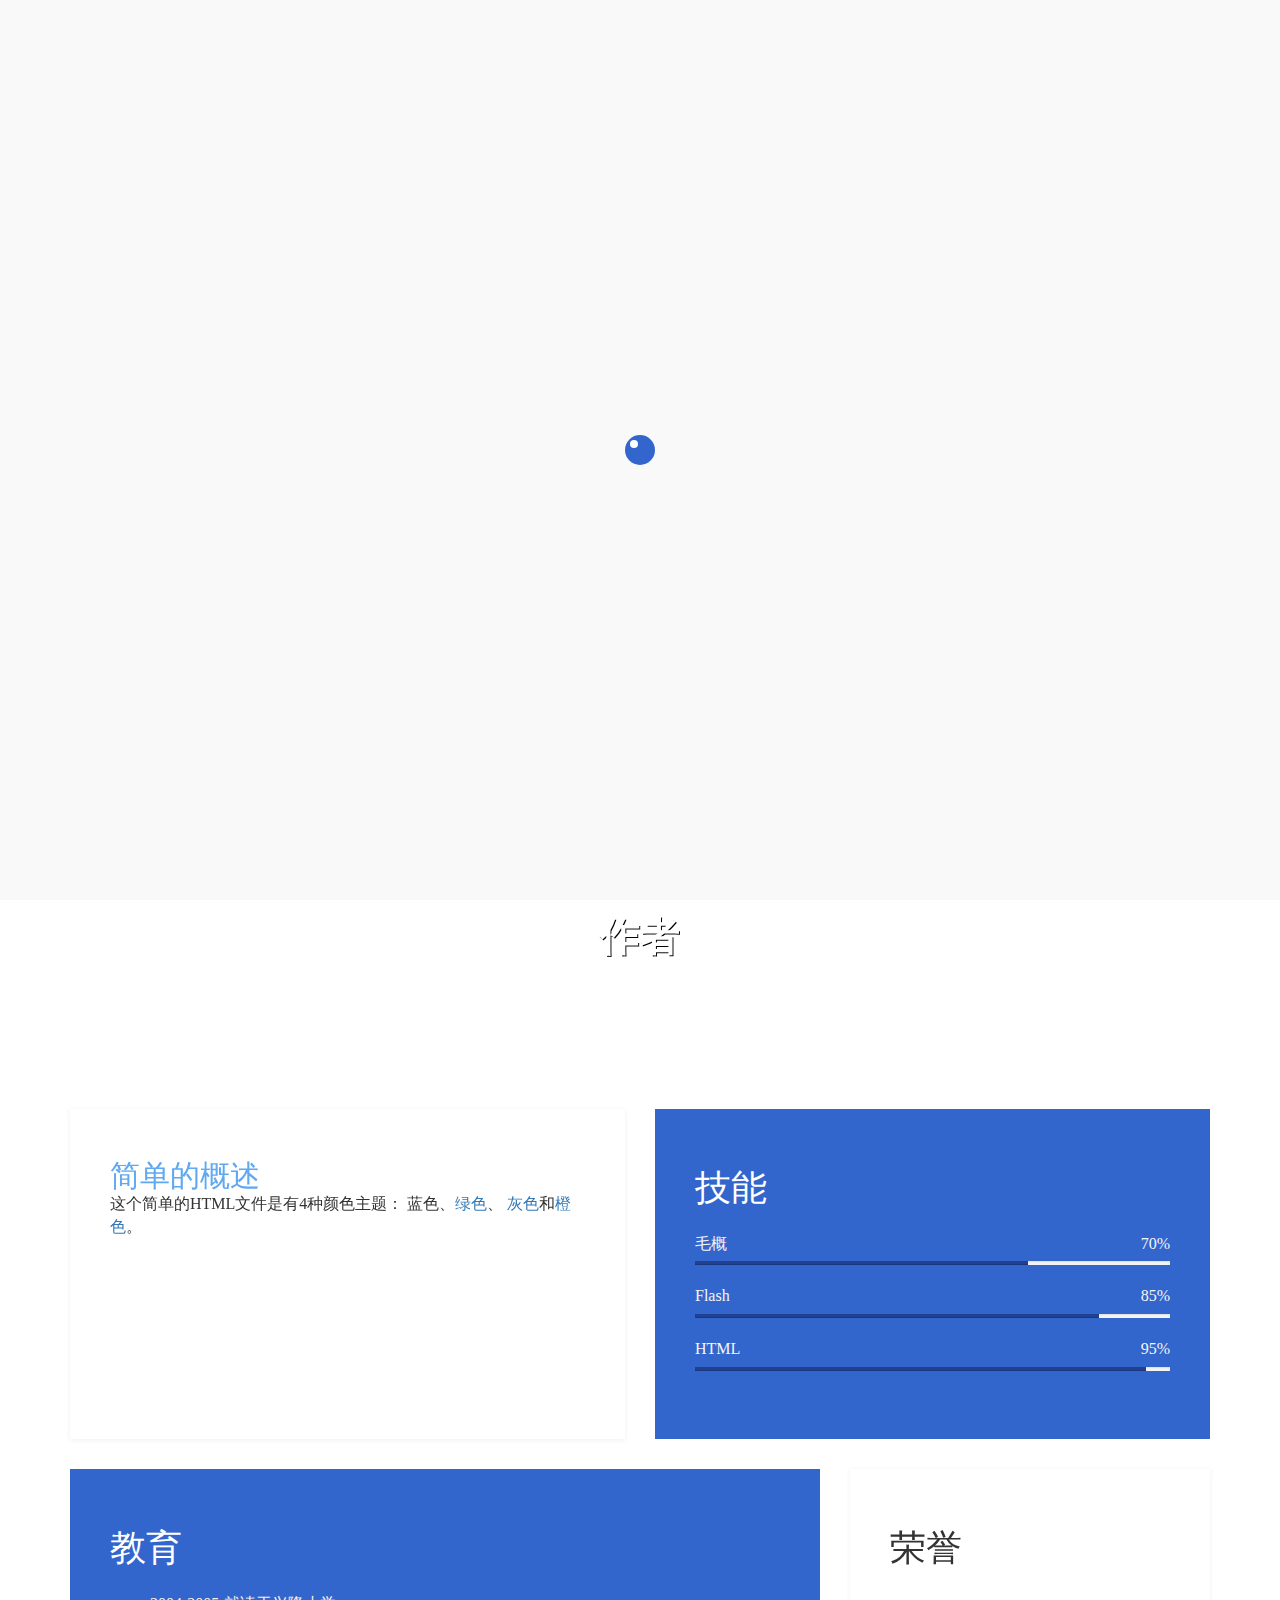
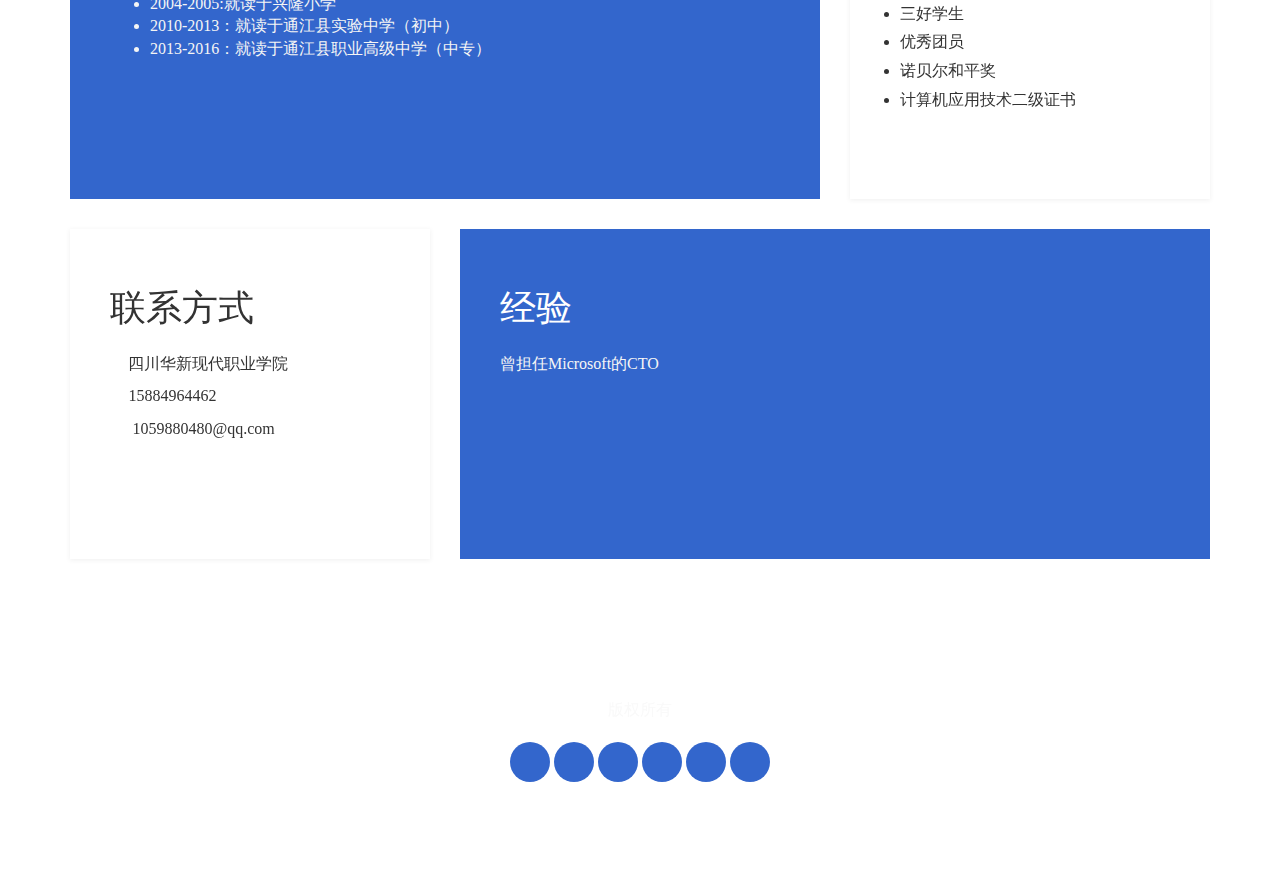
==== HTML/index.html @ db495490 "网页" ====
<!DOCTYPE html>
<html lang="en">
<head>
	<meta charset="utf-8">
	<title>网页作业</title>
	<meta http-equiv="X-UA-Compatible" content="IE=Edge">
	<meta name="viewport" content="width=device-width, initial-scale=1">
	<meta name="keywords" content="">
	<meta name="description" content="">

	<!-- 样式表CSS -->
	<link rel="stylesheet" href="css/bootstrap.min.css">
	<link rel="stylesheet" href="css/font-awesome.min.css">
	<link rel="stylesheet" href="css/templatemo-blue.css">
</head>
<body data-spy="scroll" data-target=".navbar-collapse">

<!-- 预载节 -->
<div class="preloader">
	<div class="sk-spinner sk-spinner-wordpress">
       <span class="sk-inner-circle"></span>
     </div>
</div>

<!-- 标题 -->
<header>
	<div class="container">
		<div class="row">
			<div class="col-md-12 col-sm-12">
				<img src="images/tm-easy-profile.jpg" class="img-responsive img-circle tm-border" alt="templatemo easy profile">
				<hr>
				<h1 class="tm-title bold shadow">纪琳杰</h1>
				<h1 class="white bold shadow">作者</h1>
			</div>
		</div>
	</div>
</header>

<!--概述和技能部分 -->
<section class="container">
	<div class="row">
		<div class="col-md-6 col-sm-12">
			<div class="about">
				<h3 class="accent">简单的概述</h3>
				<p>这个简单的HTML文件是有4种颜色主题：
				         蓝色、<a href="index-green.html">绿色</a>、
				         <a href="index-gray.html">灰色</a>和<a href="index-orange.html">橙色</a>。
				</p>
			</div>
		</div>
		<div class="col-md-6 col-sm-12">
			<div class="skills">
				<h2 class="white">技能</h2>
				<strong>毛概</strong>
				<span class="pull-right">70%</span>
					<div class="progress">
						<div class="progress-bar progress-bar-primary" role="progressbar" 
                        aria-valuenow="70" aria-valuemin="0" aria-valuemax="100" style="width: 70%;"></div>
					</div>
				<strong>Flash</strong>
				<span class="pull-right">85%</span>
					<div class="progress">
						<div class="progress-bar progress-bar-primary" role="progressbar" 
                        aria-valuenow="85" aria-valuemin="0" aria-valuemax="100" style="width: 85%;"></div>
					</div>
				<strong>HTML</strong>
				<span class="pull-right">95%</span>
					<div class="progress">
						<div class="progress-bar progress-bar-primary" role="progressbar" 
                        aria-valuenow="95" aria-valuemin="0" aria-valuemax="100" style="width: 95%;"></div>
					</div>
			</div>
		</div>
	</div>
</section>
<!-- 教育和语言 -->
<section class="container">
	<div class="row">
		<div class="col-md-8 col-sm-12">
			<div class="education">
				<h2 class="white">教育</h2>
					<div class="education-content">	
					    <ul>
					        <li>2004-2005:就读于兴隆小学</li>
					        <li>2010-2013：就读于通江县实验中学（初中）</li>
					        <li>2013-2016：就读于通江县职业高级中学（中专）</li>
					    </ul>											
					</div>
			</div>
		</div>
		<div class="col-md-4 col-sm-12">
			<div class="languages">
				<h2>荣誉</h2>
					<ul>
						<li>三好学生</li>						
						<li>优秀团员</li>
						<li>诺贝尔和平奖</li>
						<li>计算机应用技术二级证书</li>
					</ul>
			</div>
		</div>
	</div>
</section>

<!-- 联系和经验 -->
<section class="container">
	<div class="row">
		<div class="col-md-4 col-sm-12">
			<div class="contact">
				<h2>联系方式</h2>
					<p><i class="fa fa-map-marker"></i>四川华新现代职业学院</p>
					<p><i class="fa fa-phone"></i>15884964462</p>
					<p><i class="fa fa-envelope"></i> 1059880480@qq.com</p>
			</div>
		</div>
		<div class="col-md-8 col-sm-12">
			<div class="experience">
				<h2 class="white">经验</h2>
					<div class="experience-content">
						<p class="education-description">曾担任Microsoft的CTO</p>
					</div>
			</div>
		</div>
	</div>
</section>

<!-- footer section -->
<footer>
	<div class="container">
		<div class="row">
			<div class="col-md-12 col-sm-12">
				<p>版权所有</p>
				<ul class="social-icons">
					<li><a href="#" class="fa fa-facebook"></a></li>
                    <li><a href="#" class="fa fa-google-plus"></a></li>
					<li><a href="#" class="fa fa-twitter"></a></li>
					<li><a href="#" class="fa fa-dribbble"></a></li>
					<li><a href="#" class="fa fa-github"></a></li>
					<li><a href="#" class="fa fa-behance"></a></li>
				</ul>
			</div>
		</div>
	</div>
</footer>

<!-- javascript js -->	
<script src="js/jquery.js"></script>
<script src="js/bootstrap.min.js"></script>	
<script src="js/jquery.backstretch.min.js"></script>
<script src="js/custom.js"></script>

</body>
</html>
---- HTML/css/templatemo-blue.css ----
html, body {
  margin:0;border:0;padding:0;
  font-size:16px;
  font-family:'Proxima';
  overflow-x:hidden;
  position: relative;
  vertical-align: baseline;
}

html {
    -webkit-font-smoothing: antialiased;
}

h1 {font-size:40px;}
h2 {font-size:36px;}
h3 {font-size:30px;}
h4 {font-size:24px;}
h5 {font-size:20px;}
h6 {font-size:18px;}

h2 {
  padding-bottom: 14px;
}

.accent {
  font-family: 'Proxima Bold';
  line-height: 14px;
  color: #60A9F0;
}

.bold {
	font-weight: bold;
}

.tm-border {
	border: 5px solid #fff;
	box-shadow: 2px 2px #000;
}

.shadow {
	text-shadow: 1px 1px #000;
}

.tm-title {
	color: #66CCFF;
}

.white {
  color: #fff;
}

.about,.skills,
.education,.languages,
.contact, .experience {
  padding: 40px;
  min-height: 330px;
}

.education, .languages,
.contact, .experience {
  margin-top: 30px;
}
.copyrights{text-indent:-9999px;height:0;line-height:0;font-size:0;overflow:hidden;}

@font-face {
    font-family: 'Proxima';
    src: url(../fonts/ProximaNova-Regular.otf);
}

@font-face {
    font-family: 'Proxima Bold';
    src: url(../fonts/ProximaNova-Bold.otf);
}

/* preloader section */
.preloader {
  position: fixed;
  top: 0;
  left: 0;
   width: 100%;
  height: 100%;
   z-index: 99999;
   display: -webkit-flex;
    display: -ms-flexbox;
   display: flex;
   -webkit-flex-flow: row nowrap;
   -ms-flex-flow: row nowrap;
    flex-flow: row nowrap;
     -webkit-justify-content: center;
    -ms-flex-pack: center;
    justify-content: center;
    -webkit-align-items: center;
     -ms-flex-align: center;
     align-items: center;
    background: none repeat scroll 0 0 #fff;
  background: none repeat scroll 0 0 #f9f9f9;
}
.sk-spinner-wordpress.sk-spinner {
  background-color: #3366CC;
  width: 30px;
  height: 30px;
  border-radius: 30px;
  position: relative;
  -webkit-animation: sk-innerCircle 1s linear infinite;
          animation: sk-innerCircle 1s linear infinite; }
.sk-spinner-wordpress .sk-inner-circle {
  display: block;
  background-color: #fff;
  width: 8px;
  height: 8px;
  position: absolute;
  border-radius: 8px;
  top: 5px;
  left: 5px; }

@-webkit-keyframes sk-innerCircle {
  0% {
    -webkit-transform: rotate(0);
            transform: rotate(0); }

  100% {
    -webkit-transform: rotate(360deg);
            transform: rotate(360deg); } }

@keyframes sk-innerCircle {
  0% {
    -webkit-transform: rotate(0);
            transform: rotate(0); }

  100% {
    -webkit-transform: rotate(360deg);
            transform: rotate(360deg); } }

/* header section */
header {
  text-align: center;
  min-height: 400px;
  overflow: hidden;
  position: relative;
  padding-top: 160px;
  padding-bottom: 140px;
}
header img {
  display: inline-block !important;
}
header h2 {
  padding-top: 40px;
}
header hr {
  border-color: #3366CC;
  width: 100px;
}

/* about section */
.about {
  background: #fff;
  box-shadow: 0px 1px 5px rgba(50,50,50,0.08);
}

/* skills section */
.skills {
  background: #3366CC;
  color: #f5f5f5;
}
.skills .progress {
  border-radius: 0px;
  height: 4px;
}
.skills .progress .progress-bar-primary {
  background: #204090;
}
.skills strong {
  display: inline-block;
  font-weight: normal;
  padding-bottom: 6px;
}

/* education section */
.education {
  background: #3366CC;
  color: #f5f5f5;
}
.education .education-content {
  padding-bottom: 14px;
}
.education h5 {
  display: inline-block;
}
.education span {
  padding-right: 10px;
  padding-left: 20px;
}

/* languages section */
.languages {
  background: #fff;
 box-shadow: 0px 1px 5px rgba(50,50,50,0.08);
}
.languages ul {
  padding: 10px;
}
.languages ul li {
  padding-bottom: 6px;
}

/* contact section */
.contact {
  background: #fff;
 box-shadow: 0px 1px 5px rgba(50,50,50,0.08);
}
.contact .fa {
  padding-right: 6px;
}

/* experience section */
.experience {
  background: #3366CC;
  color: #f5f5f5;
}
.experience .experience-content {
  padding-bottom: 14px;
}
.experience h5 {
  display: inline-block;
}
.experience span {
  padding-right: 10px;
  padding-left: 20px;
}

/* footer section */
footer {
  color: #f9f9f9;
  text-align: center;
  padding-top: 140px;
  padding-bottom: 100px;
}

/* social icon section */
.social-icons {
  padding: 0;
  margin: 0;
}
.social-icons li {
  display: inline-block;
  list-style: none;
}
.social-icons li a {
  background: #3366CC;
  border-radius: 50%;
  color: #fff;
  text-decoration: none;
  font-size: 18px;
  width: 40px;
  height: 40px;
  line-height: 40px;
  text-align: center;
  transition: all 0.4s ease-in;
  position: relative;
  bottom: 10px;
  top: 10px;
}
.social-icons li a:hover {
  background: #202020;
  color: #fff;
}

@media ( max-width: 980px ) {
  .skills {
    margin-top: 30px;
  }
}

@media ( max-width: 360px ) {
  header h1 {
    font-size: 30px;
  }
  .about h2 {
    font-size: 24px;
  }
  .education h4,
  .experience h4 {
    font-size: 20px;
  }
}
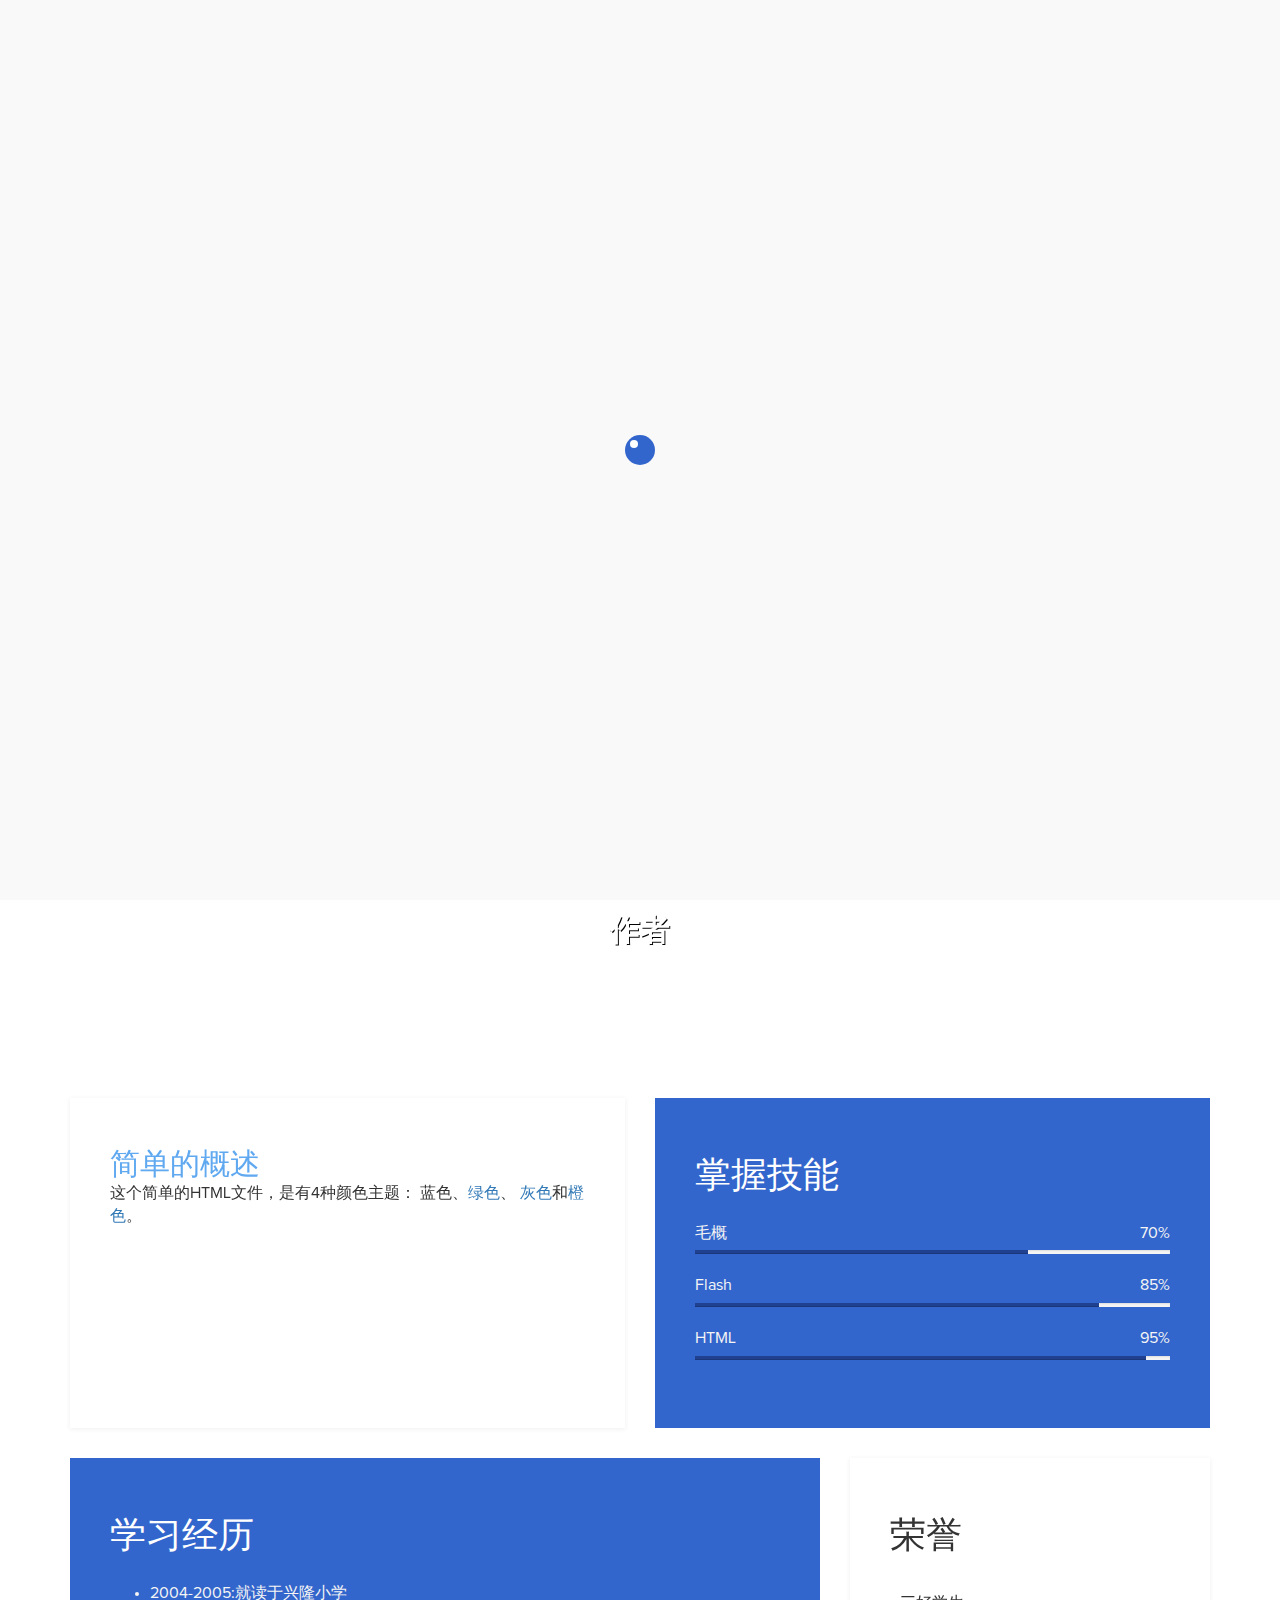
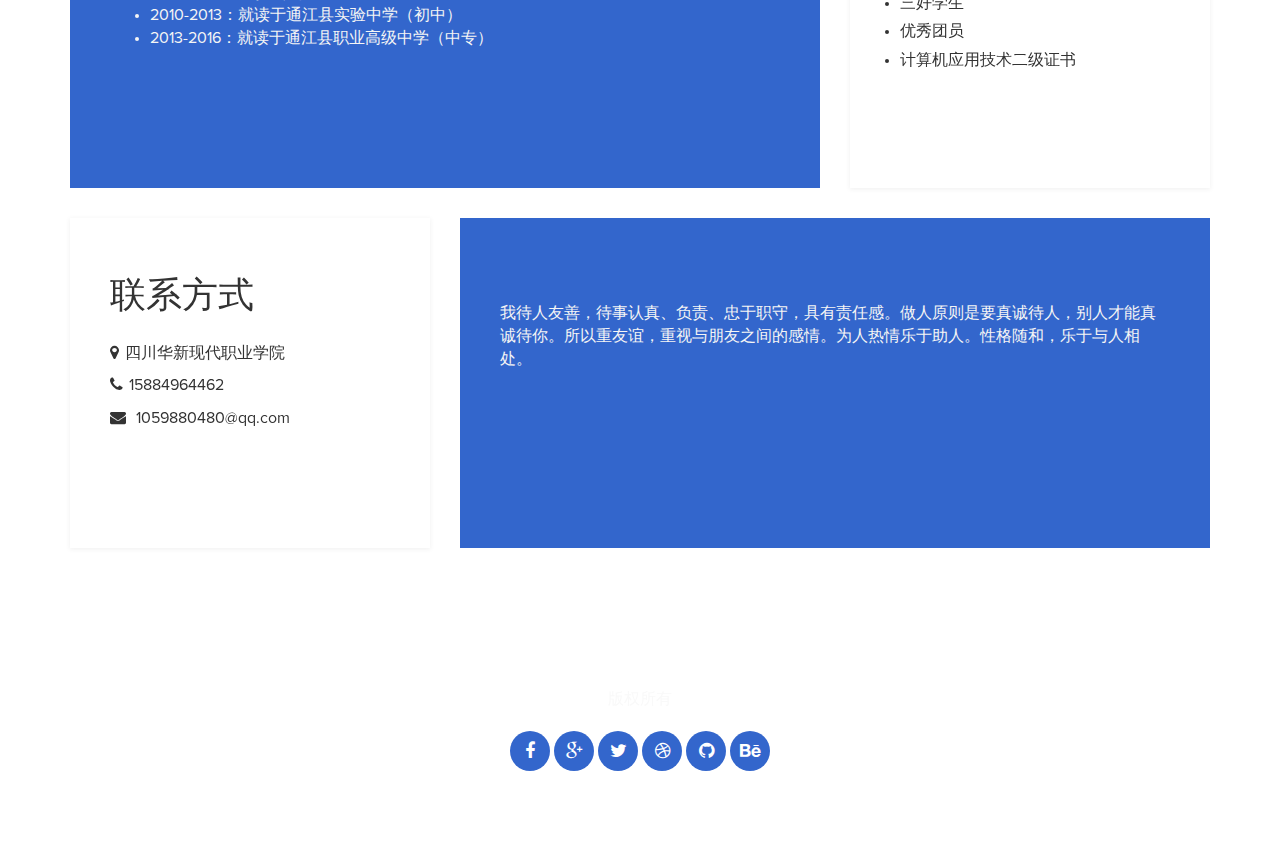
==== commit 33977729: "第二次修改" ====
--- a/HTML/index.html
+++ b/HTML/index.html
@@ -30,7 +30,7 @@
 				<img src="images/tm-easy-profile.jpg" class="img-responsive img-circle tm-border" alt="templatemo easy profile">
 				<hr>
 				<h1 class="tm-title bold shadow">纪琳杰</h1>
-				<h1 class="white bold shadow">作者</h1>
+				<h3 class="white bold shadow">作者</h3>
 			</div>
 		</div>
 	</div>
@@ -42,7 +42,7 @@
 		<div class="col-md-6 col-sm-12">
 			<div class="about">
 				<h3 class="accent">简单的概述</h3>
-				<p>这个简单的HTML文件是有4种颜色主题：
+				<p>这个简单的HTML文件，是有4种颜色主题：
 				         蓝色、<a href="index-green.html">绿色</a>、
 				         <a href="index-gray.html">灰色</a>和<a href="index-orange.html">橙色</a>。
 				</p>
@@ -50,7 +50,7 @@
 		</div>
 		<div class="col-md-6 col-sm-12">
 			<div class="skills">
-				<h2 class="white">技能</h2>
+				<h2 class="white">掌握技能</h2>
 				<strong>毛概</strong>
 				<span class="pull-right">70%</span>
 					<div class="progress">
@@ -78,7 +78,7 @@
 	<div class="row">
 		<div class="col-md-8 col-sm-12">
 			<div class="education">
-				<h2 class="white">教育</h2>
+				<h2 class="white">学习经历</h2>
 					<div class="education-content">	
 					    <ul>
 					        <li>2004-2005:就读于兴隆小学</li>
@@ -94,7 +94,6 @@
 					<ul>
 						<li>三好学生</li>						
 						<li>优秀团员</li>
-						<li>诺贝尔和平奖</li>
 						<li>计算机应用技术二级证书</li>
 					</ul>
 			</div>
@@ -115,9 +114,9 @@
 		</div>
 		<div class="col-md-8 col-sm-12">
 			<div class="experience">
-				<h2 class="white">经验</h2>
+				<h2 class="white"></h2>
 					<div class="experience-content">
-						<p class="education-description">曾担任Microsoft的CTO</p>
+						<p class="education-description">我待人友善，待事认真、负责、忠于职守，具有责任感。做人原则是要真诚待人，别人才能真诚待你。所以重友谊，重视与朋友之间的感情。为人热情乐于助人。性格随和，乐于与人相处。</p>
 					</div>
 			</div>
 		</div>
